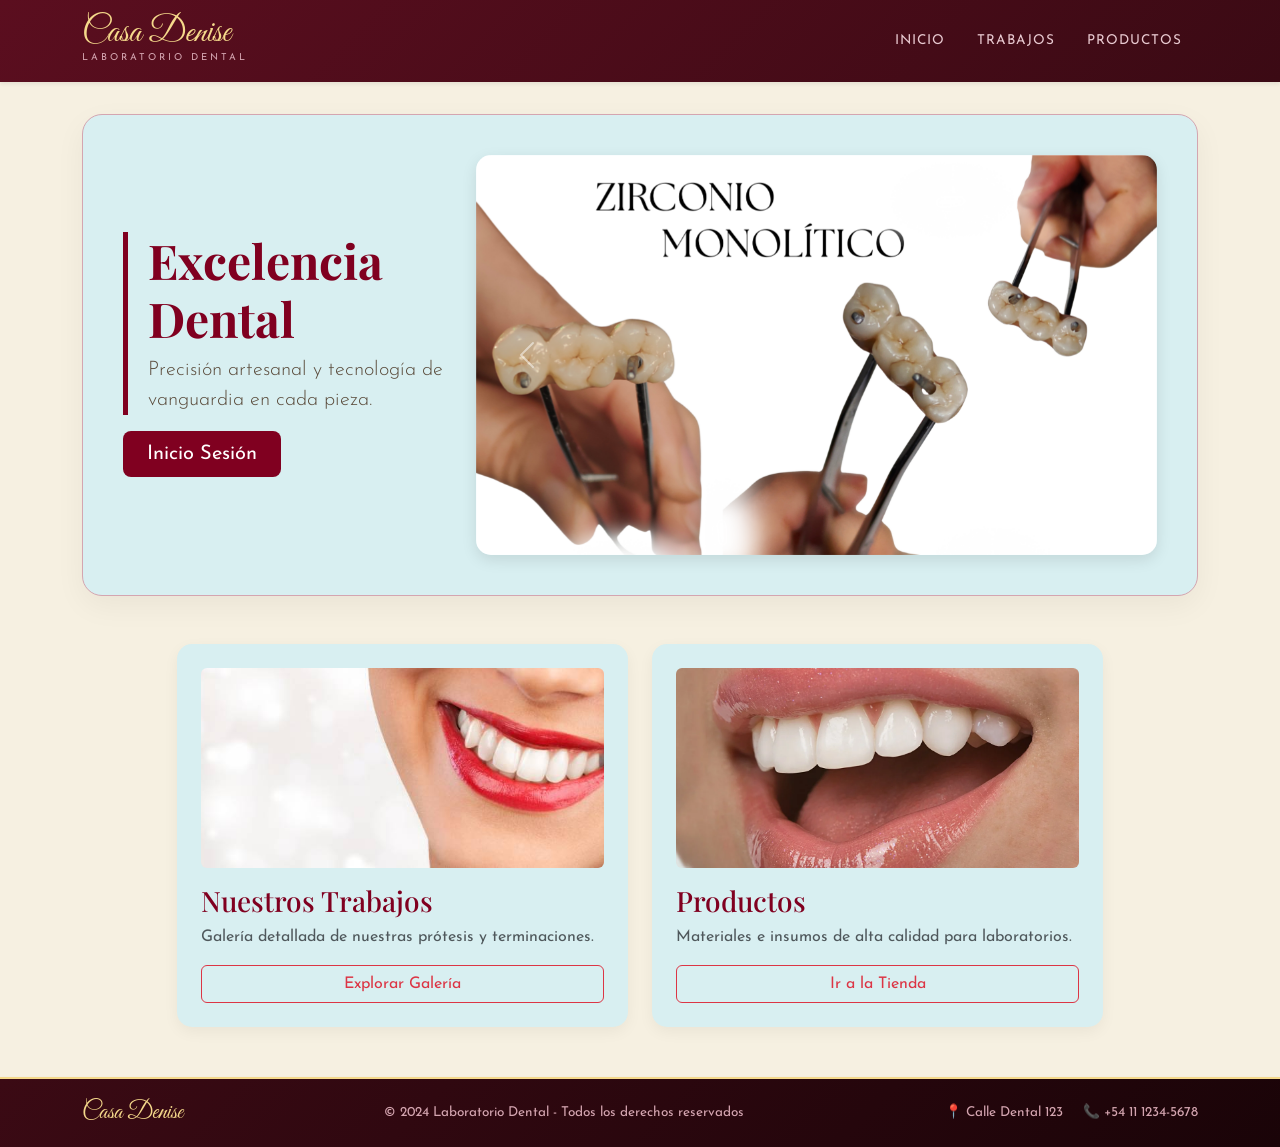
==== index.html @ fded2884 "1 commit" ====
<!DOCTYPE html>
<html lang="es">
<head>
    <meta charset="UTF-8">
    <meta name="viewport" content="width=device-width, initial-scale=1.0">
    <title>Casa Denise - Laboratorio Dental</title>
    <link href="https://cdn.jsdelivr.net/npm/bootstrap@5.3.0/dist/css/bootstrap.min.css" rel="stylesheet">
    <link href="https://fonts.googleapis.com/css2?family=Great+Vibes&family=Playfair+Display:wght@700&family=Josefin+Sans:wght@300;400;700&display=swap" rel="stylesheet">
    <link rel="stylesheet" href="css/styles.css">
</head>
<body>

<header class="p-3 navbar-vino shadow-sm">
    <div class="container d-flex justify-content-between align-items-center">
        <a href="index.html" class="navbar-brand d-flex align-items-center gap-3 text-decoration-none">
            <div class="logo-brand-text">
                <div class="brand-name">Casa Denise</div>
                <div class="brand-sub">Laboratorio Dental</div>
            </div>
        </a>
        <ul class="nav d-none d-md-flex">
            <li><a href="index.html" class="nav-link nav-link-vino">Inicio</a></li>
            <li><a href="trabajos.html" class="nav-link nav-link-vino">Trabajos</a></li>
            <li><a href="productos.html" class="nav-link nav-link-vino">Productos</a></li>
        </ul>
    </div>
</header>

<div class="container">
    <div class="jumbo-container">
        <div class="row align-items-center">
            <div class="col-lg-4 mb-4 mb-lg-0 text-center text-lg-start">
                <div class="jumbo-header">
                    <h1 class="texto-bordeo display-5 fw-bold">Excelencia Dental</h1>
                    <p class="lead">Precisión artesanal y tecnología de vanguardia en cada pieza.</p>
                </div>
                <div class="d-flex flex-wrap gap-2 justify-content-center justify-content-lg-start mt-3">
                    <a href="login.html" class="btn btn-bordeo btn-lg px-4">Inicio Sesión</a>
                </div>
            </div>
            <div class="col-lg-8">
                <div id="jumboCarousel" class="carousel slide carousel-jumbo" data-bs-ride="carousel">
                    <div class="carousel-inner">
                        <div class="carousel-item active">
                            <img src="img/ZIRCONIO/zirconio1.png" class="d-block w-100" alt="Trabajo 1">
                        </div>
                        <div class="carousel-item">
                            <img src="img/CERÁMICA ESTRATIFICADA/ceramica1.png" class="d-block w-100" alt="Trabajo 2">
                        </div>
                        <div class="carousel-item">
                            <img src="img/CERÁMICA ESTRATIFICADA/ceramica3.png" class="d-block w-100" alt="Trabajo 3">
                        </div>
                    </div>
                    <button class="carousel-control-prev" type="button" data-bs-target="#jumboCarousel" data-bs-slide="prev">
                        <span class="carousel-control-prev-icon"></span>
                    </button>
                    <button class="carousel-control-next" type="button" data-bs-target="#jumboCarousel" data-bs-slide="next">
                        <span class="carousel-control-next-icon"></span>
                    </button>
                </div>
            </div>
        </div>
    </div>
</div>

<div class="container mt-5 mb-5">
    <div class="row g-4 justify-content-center">
        <div class="col-md-5">
            <a href="trabajos.html" class="text-decoration-none">
                <div class="card card-custom p-4 h-100">
                    <img src="img/carusel2.png" alt="Trabajos" class="mb-3 rounded">
                    <h3 class="texto-bordeo">Nuestros Trabajos</h3>
                    <p class="text-muted">Galería detallada de nuestras prótesis y terminaciones.</p>
                    <span class="btn btn-outline-danger">Explorar Galería</span>
                </div>
            </a>
        </div>
        <div class="col-md-5">
            <a href="productos.html" class="text-decoration-none">
                <div class="card card-custom p-4 h-100">
                    <img src="img/porcelana.png" alt="Productos" class="mb-3 rounded">
                    <h3 class="texto-bordeo">Productos</h3>
                    <p class="text-muted">Materiales e insumos de alta calidad para laboratorios.</p>
                    <span class="btn btn-outline-danger">Ir a la Tienda</span>
                </div>
            </a>
        </div>
    </div>
</div>

<footer class="footer-vino shadow-sm">
    <div class="container footer-container">
        <a href="index.html" class="footer-brand">Casa Denise</a>
        
        <p class="footer-text">© 2024 Laboratorio Dental - Todos los derechos reservados</p>
        
        <div class="footer-text">
            <span>📍 Calle Dental 123</span>
            <span class="ms-3">📞 +54 11 1234-5678</span>
        </div>
    </div>
</footer>

<script src="https://cdn.jsdelivr.net/npm/bootstrap@5.3.0/dist/js/bootstrap.bundle.min.js"></script>
<script src="js/script.js"></script>
</body>
</html>
---- css/styles.css ----
/* CONFIGURACIÓN GENERAL */
body {
    background-color: #f6f0e1;
    color: #5a4b3b;
    font-family: "Josefin Sans", sans-serif;
}

.texto-bordeo {
    color: #800020;
    font-family: "Playfair Display", serif;
}

/* NAVBAR */
.navbar-vino {
    background: linear-gradient(135deg, #5b0e1f 0%, #3b0a14 100%);
}
.nav-link-vino {
    color: #e8c9d0 !important;
    text-transform: uppercase;
    font-size: 0.85rem;
    letter-spacing: 1px;
}
.nav-link-vino:hover { color: #f5d98b !important; }

/* LOGO */
.brand-name { font-family: "Great Vibes", cursive; font-size: 2.2rem; color: #f5d98b; line-height: 1; }
.brand-sub { font-size: 0.6rem; letter-spacing: 3px; color: #d4a5b0; text-transform: uppercase; }

/* JUMBOTRON & CAROUSEL */
.jumbo-container {
    background: rgb(216, 239, 241);
    padding: 2.5rem;
    border-radius: 20px;
    margin-top: 2rem;
    border: 1px solid #d4a5b0;
    box-shadow: 0 10px 30px rgba(0,0,0,0.05);
}
.hr-personalizado{
   width: 60px; 
   border: 2px solid #800020; 
   opacity: 1;
}
.jumbo-header { border-left: 5px solid #800020; padding-left: 20px; }
.carousel-jumbo { border-radius: 15px; overflow: hidden; box-shadow: 0 5px 15px rgba(0,0,0,0.1); }
.carousel-jumbo img { height: 400px; object-fit: cover; }

/* CARDS */
.card-custom {
    background: rgb(216, 239, 241);
    border: none;
    border-radius: 15px;
    transition: 0.3s;
    box-shadow: 0 5px 15px rgba(0,0,0,0.05);
}
.card-custom:hover { transform: translateY(-10px); box-shadow: 0 15px 30px rgba(128, 0, 32, 0.1); }
.card-custom img { height: 200px; object-fit: cover; }

/* BOTONES */
.btn-bordeo { background-color: #800020; color: white; border: none; }
.btn-bordeo:hover { background-color: #5b0e1f; color: #f5d98b; }

/* FOOTER */
/* ===========================
   FOOTER COMPACTO (Estilo Header)
=========================== */
.footer-vino {
    background: linear-gradient(135deg, #3b0a14 0%, #1a0408 100%);
    color: #d4a5b0;
    padding: 1rem 0; /* Misma dimensión que el header */
    border-top: 2px solid #f5d98b;
    margin-top: 50px;
}

.footer-container {
    display: flex;
    justify-content: space-between;
    align-items: center;
}

.footer-text {
    font-size: 0.85rem;
    margin: 0;
}

.footer-brand {
    font-family: "Great Vibes", cursive;
    color: #f5d98b;
    font-size: 1.5rem;
    text-decoration: none;
}

/* Ajuste para móviles */
@media (max-width: 768px) {
    .footer-container {
        flex-direction: column;
        gap: 10px;
        text-align: center;
    }
}
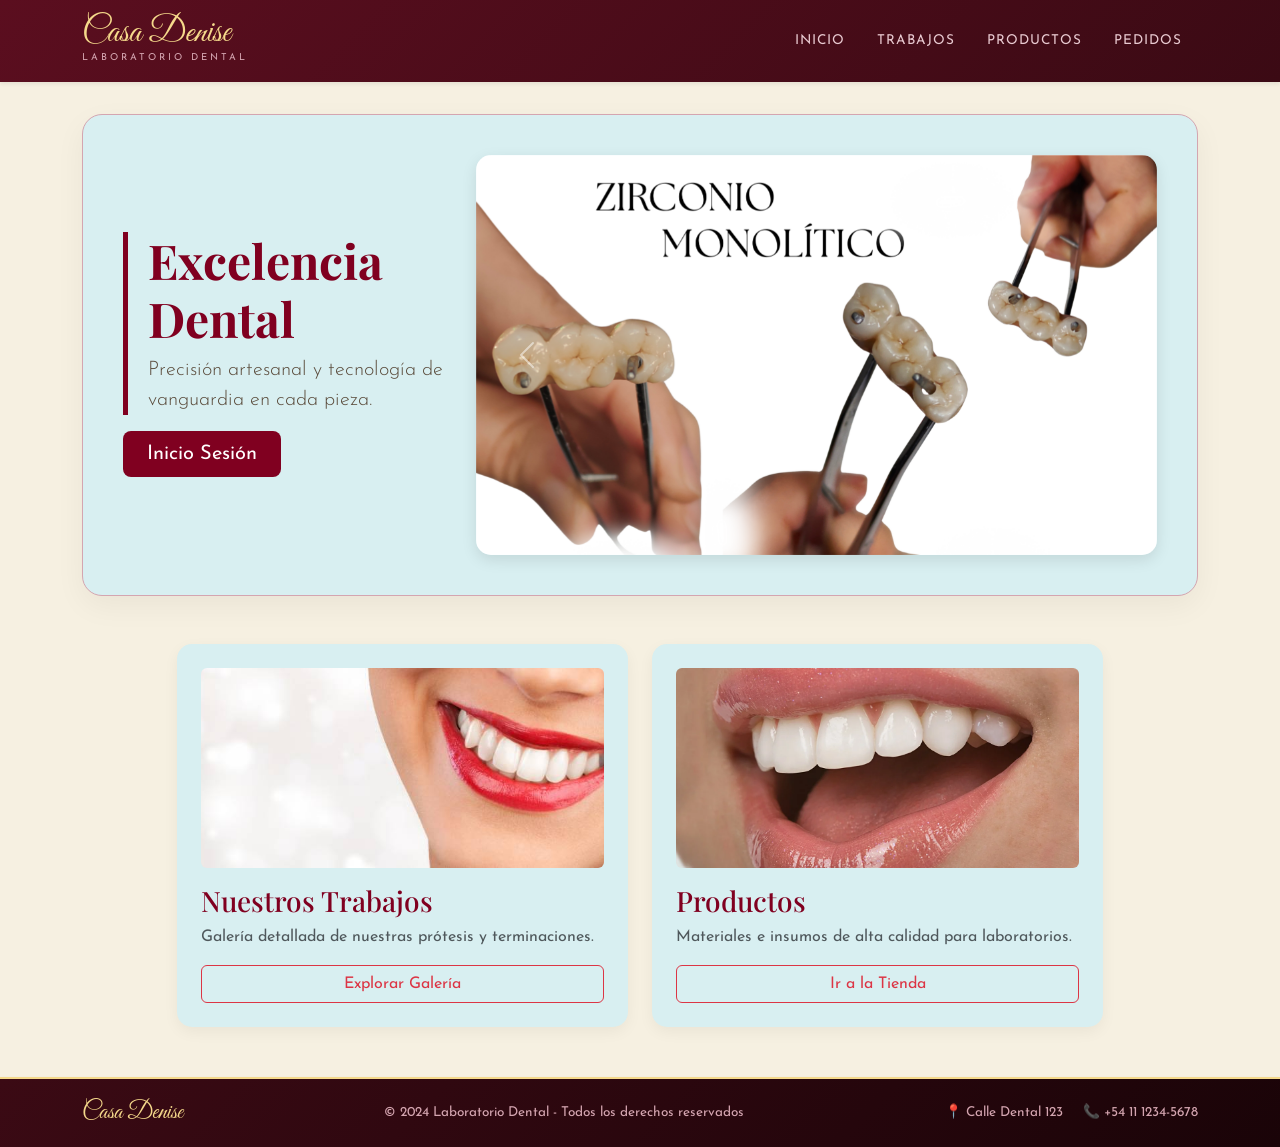
==== commit 707f7871: "20 Abril funcionalidad de productos" ====
--- a/index.html
+++ b/index.html
@@ -7,6 +7,7 @@
     <link href="https://cdn.jsdelivr.net/npm/bootstrap@5.3.0/dist/css/bootstrap.min.css" rel="stylesheet">
     <link href="https://fonts.googleapis.com/css2?family=Great+Vibes&family=Playfair+Display:wght@700&family=Josefin+Sans:wght@300;400;700&display=swap" rel="stylesheet">
     <link rel="stylesheet" href="css/styles.css">
+    
 </head>
 <body>
 
@@ -22,6 +23,7 @@
             <li><a href="index.html" class="nav-link nav-link-vino">Inicio</a></li>
             <li><a href="trabajos.html" class="nav-link nav-link-vino">Trabajos</a></li>
             <li><a href="productos.html" class="nav-link nav-link-vino">Productos</a></li>
+            <li><a href="buscar_pedido.php" class="nav-link nav-link-vino">Pedidos</a></li>
         </ul>
     </div>
 </header>
@@ -76,7 +78,7 @@
             </a>
         </div>
         <div class="col-md-5">
-            <a href="productos.html" class="text-decoration-none">
+            <a href="productos.php" class="text-decoration-none">
                 <div class="card card-custom p-4 h-100">
                     <img src="img/porcelana.png" alt="Productos" class="mb-3 rounded">
                     <h3 class="texto-bordeo">Productos</h3>
